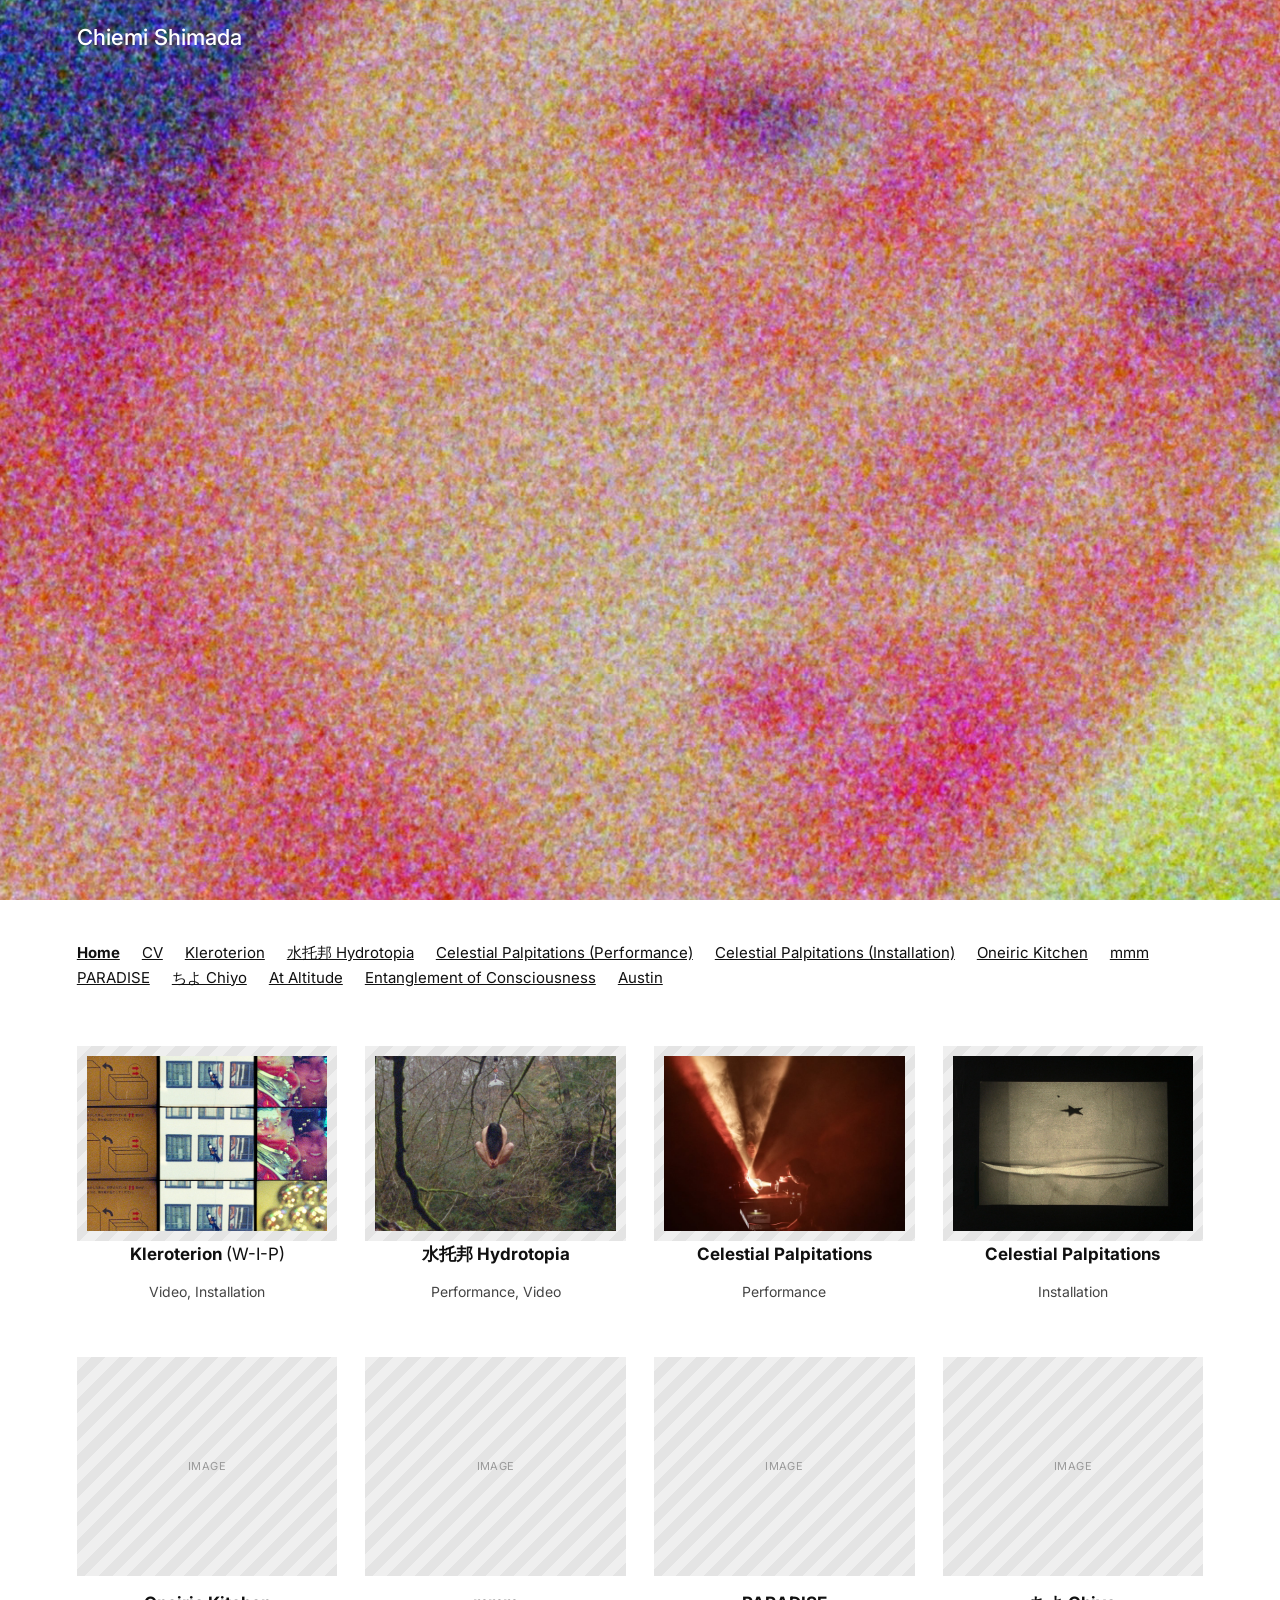
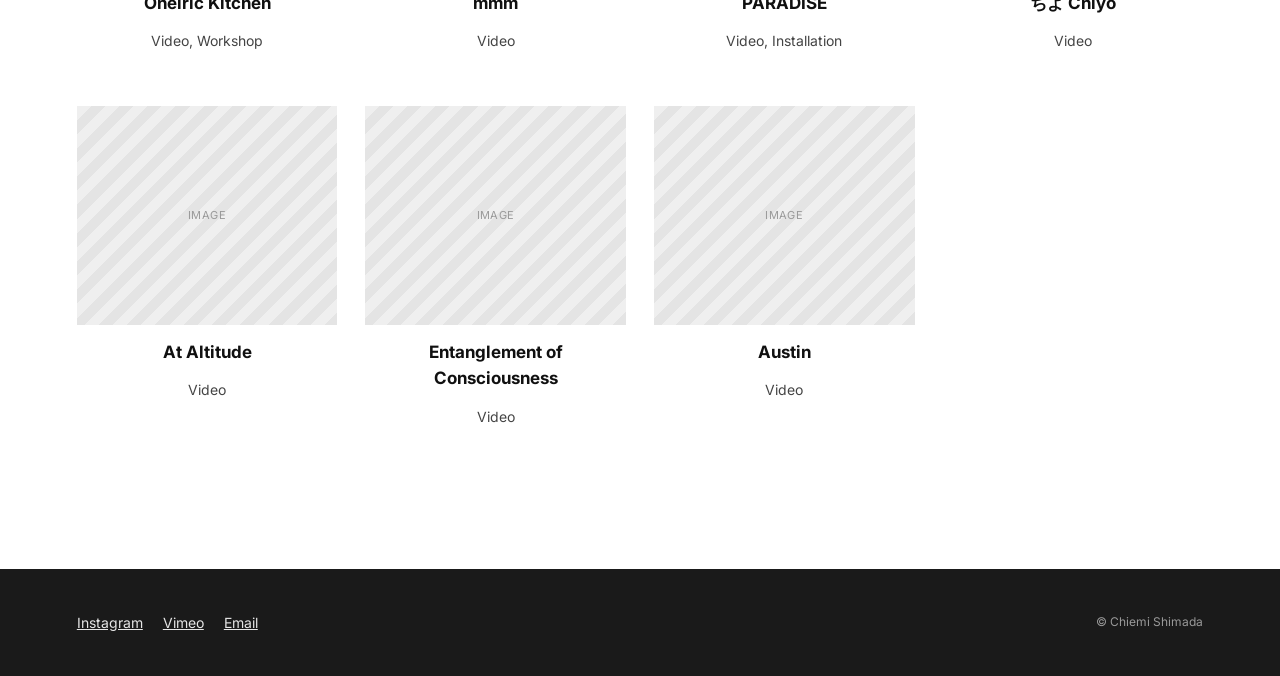
==== index.html @ b88c1787 "Update index.html" ====
<!DOCTYPE html>
<html lang="en">
<head>
<meta charset="UTF-8">
<meta name="viewport" content="width=device-width, initial-scale=1.0">
<title>Chiemi Shimada</title>
<meta name="description" content="Chiemi Shimada is a London-based artist and filmmaker working across film, performance, installation and workshops.">
<link rel="stylesheet" href="css/style.css">
</head>
<body>
  <header class="site-header site-header--overlay" id="home-header">
    <div class="bar"><a class="mark" href="index.html">Chiemi Shimada</a></div>
  </header>

<div class="hero-banner">
  <img src="images/banner.jpg" alt="">
  <a class="hero-name" href="index.html">Chiemi Shimada</a>
</div>

  <nav class="site-nav">
      <a href="index.html" class="is-active">Home</a>
      <a href="cv.html">CV</a>
      <a href="projects/kleroterion.html">Kleroterion</a>
      <a href="projects/hydrotopia.html">水托邦 Hydrotopia</a>
      <a href="projects/celestial-palpitations-performance.html">Celestial Palpitations (Performance)</a>
      <a href="projects/celestial-palpitations-installation.html">Celestial Palpitations (Installation)</a>
      <a href="projects/oneiric-kitchen.html">Oneiric Kitchen</a>
      <a href="projects/mmm.html">mmm</a>
      <a href="projects/paradise.html">PARADISE</a>
      <a href="projects/chiyo.html">ちよ Chiyo</a>
      <a href="projects/at-altitude.html">At Altitude</a>
      <a href="projects/entanglement-of-consciousness.html">Entanglement of Consciousness</a>
      <a href="projects/austin.html">Austin</a>
  </nav>

  <main>
    <div class="wrap">
      <div class="grid">

        <a class="card" href="projects/kleroterion.html">
          <div class="media-frame"><img src="/images/kleroterion-01.jpg" alt="Still from Kleroterion"></div>
          <p class="title">Kleroterion <span class="sub">(W-I-P)</span></p>
          <p class="tags">Video, Installation</p>
        </a>

        <a class="card" href="projects/hydrotopia.html">
          <div class="media-frame"><img src="/images/Hydrotopia_Still01.jpg" alt="Still from Hydrotopia"></div>
          <p class="title">水托邦 Hydrotopia</p>
          <p class="tags">Performance, Video</p>
        </a>

        <a class="card" href="projects/celestial-palpitations-performance.html">
          <div class="media-frame"><img src="../images/Celestial_Palpitations_Performance_ACCA_01.jpg" alt="Celestial Palpitations"></div>
          <p class="title">Celestial Palpitations</p>
          <p class="tags">Performance</p>
        </a>

        <a class="card" href="projects/celestial-palpitations-installation.html">
          <div class="media-frame"><img src="../images/Celestial-Palpitations_01.jpg" alt="Celestial Palpitations"></div>
          <p class="title">Celestial Palpitations</p>
          <p class="tags">Installation</p>
        </a>

        <a class="card" href="projects/oneiric-kitchen.html">
          <div class="thumb placeholder">Image</div>
          <p class="title">Oneiric Kitchen</p>
          <p class="tags">Video, Workshop</p>
        </a>

        <a class="card" href="projects/mmm.html">
          <div class="thumb placeholder">Image</div>
          <p class="title">mmm</p>
          <p class="tags">Video</p>
        </a>

        <a class="card" href="projects/paradise.html">
          <div class="thumb placeholder">Image</div>
          <p class="title">PARADISE</p>
          <p class="tags">Video, Installation</p>
        </a>

        <a class="card" href="projects/chiyo.html">
          <div class="thumb placeholder">Image</div>
          <p class="title">ちよ Chiyo</p>
          <p class="tags">Video</p>
        </a>

        <a class="card" href="projects/at-altitude.html">
          <div class="thumb placeholder">Image</div>
          <p class="title">At Altitude</p>
          <p class="tags">Video</p>
        </a>

        <a class="card" href="projects/entanglement-of-consciousness.html">
          <div class="thumb placeholder">Image</div>
          <p class="title">Entanglement of Consciousness</p>
          <p class="tags">Video</p>
        </a>

        <a class="card" href="projects/austin.html">
          <div class="thumb placeholder">Image</div>
          <p class="title">Austin</p>
          <p class="tags">Video</p>
        </a>

      </div>
    </div>
  </main>

  <footer class="site-footer">
    <div class="wrap">
      <div class="social">
        <a href="https://www.instagram.com/smdcem/" target="_blank" rel="noopener">Instagram</a>
        <a href="https://vimeo.com/chiemis" target="_blank" rel="noopener">Vimeo</a>
        <a href="mailto:chi00shi00@gmail.com">Email</a>
      </div>
      <p class="copy">&copy; Chiemi Shimada</p>
    </div>
  </footer>
  <script>
    // Home page only: the header starts transparent (floating over the
    // banner image) and solidifies to the dark bar once the page scrolls.
    (function () {
      var header = document.getElementById('home-header');
      if (!header) return;
      var threshold = 80; // px scrolled before the bar turns solid
      function onScroll() {
        header.classList.toggle('is-scrolled', window.scrollY > threshold);
      }
      window.addEventListener('scroll', onScroll, { passive: true });
      onScroll();
    })();
  </script>
</body>
</html>
---- css/style.css ----
/* ==========================================================================
   Chiemi Shimada — portfolio
   Plain, gallery-grid design matching the original Google Sites layout:
   a solid dark header bar, a plain underlined text nav, and a simple grid
   of image thumbnails with bold titles and grey medium tags underneath.
   No colour accents, no decorative motion — the work carries the page.
   ========================================================================== */

@import url('https://fonts.googleapis.com/css2?family=Inter:wght@400;500;600;700&display=swap');

:root{
  --header-bg: #1a1a1a;
  --ink:       #101010;
  --ink-soft:  #444444;
  --grey:      #5f6368;
  --line:      #e2e2e2;
  --paper:     #ffffff;

  --f-ui: 'Inter', -apple-system, BlinkMacSystemFont, 'Segoe UI', Roboto, Helvetica, Arial, sans-serif;

  --side: clamp(20px, 6vw, 80px);
}

*{ box-sizing: border-box; }

body{
  margin: 0;
  background: var(--paper);
  color: var(--ink);
  font-family: var(--f-ui);
  font-size: 16px;
  line-height: 1.55;
}

a{ color: inherit; }
img{ max-width: 100%; display: block; }

.wrap{
  max-width: 1400px;
  margin: 0 auto;
  padding: 0 var(--side);
}

/* ---------- hero banner (home page only) --------------------------------- */

.hero-banner{
  position: relative;
  width: 100%;
  height: 100vh;
  min-height: 520px;
  max-height: 1080px;
  overflow: hidden;
  background:
    repeating-linear-gradient(135deg, #d8d3c6, #d8d3c6 10px, #cfc9ba 10px, #cfc9ba 20px);
}
.hero-banner img{
  width: 100%;
  height: 100%;
  object-fit: cover;
}
.hero-banner .placeholder-label{
  position: absolute;
  inset: 0;
  display: flex;
  align-items: center;
  justify-content: center;
  font-size: 13px;
  letter-spacing: .04em;
  text-transform: uppercase;
  color: #8a8577;
  text-align: center;
  padding: 20px;
}

.hero-banner .hero-name{
  display: none; /* name now lives in the fixed header, see below */
}

/* ---------- header bar -------------------------------------------------- */

.site-header{
  background: var(--header-bg);
}

/* home page only: header is fixed in place from the very top of the page,
   transparent over the banner image, then solidifies to the dark bar once
   scrolled (see the small script at the bottom of index.html) */
.site-header--overlay{
  position: fixed;
  top: 0; left: 0; right: 0;
  z-index: 50;
  background: transparent;
  transition: background-color .25s ease;
}
.site-header--overlay.is-scrolled{
  background: var(--header-bg);
}

.site-header .bar{
  max-width: 1400px;
  margin: 0 auto;
  padding: 20px var(--side);
}

.site-header .mark{
  color: #ffffff;
  font-size: 22px;
  font-weight: 500;
  text-decoration: none;
}

/* ---------- nav ----------------------------------------------------------- */

.site-nav{
  padding: 40px var(--side) 56px;
  max-width: 1400px;
  margin: 0 auto;
}

.site-nav a{
  font-size: 15px;
  text-decoration: underline;
  color: var(--ink);
  margin-right: 18px;
  white-space: nowrap;
  display: inline-block;
}

.site-nav a.is-active{ font-weight: 700; }

/* ---------- home grid ----------------------------------------------------- */

.grid{
  display: flex;
  flex-wrap: wrap;
  gap: 40px 28px;
  padding-bottom: 64px;
}

.card{
  text-decoration: none;
  color: var(--ink);
  display: block;
  flex: 0 0 calc(25% - 21px);
  min-width: 220px;
}

.card .thumb{
  aspect-ratio: 5 / 4.2;
  overflow: hidden;
  background: #efefef;
  margin-bottom: 14px;
}
.card .thumb img{ width: 100%; height: 100%; object-fit: cover; }
.card .thumb.placeholder{
  display: flex;
  align-items: center;
  justify-content: center;
  font-size: 11px;
  letter-spacing: .04em;
  text-transform: uppercase;
  color: #9a9a9a;
  background:
    repeating-linear-gradient(135deg, #efefef, #efefef 10px, #e4e4e4 10px, #e4e4e4 20px);
}

.card .title{
  text-align: center;
  font-size: 17px;
  font-weight: 700;
  margin: 0 0 4px;
}
.card .title .sub{ font-weight: 400; }

.card .tags{
  text-align: center;
  font-size: 14px;
  color: var(--ink-soft);
}

.card:hover .title{ text-decoration: underline; }

/* ---------- project page -------------------------------------------------- */

.project-head{
  max-width: 900px;
  padding-top: 48px;
}

.project-head .backlink{
  display: inline-block;
  font-size: 14px;
  text-decoration: underline;
  color: var(--grey);
  margin-bottom: 24px;
}
.project-head .backlink:hover{ color: var(--ink); }

.project-head h1{
  font-size: clamp(28px, 4vw, 38px);
  font-weight: 700;
  margin: 0 0 4px;
  line-height: 1.2;
}
.project-head h1 .sub{ font-weight: 400; font-size: .6em; color: var(--ink-soft); }

.project-head .jp-title{
  font-size: 17px;
  color: var(--ink-soft);
  margin: 0 0 18px;
}

.meta-line{
  font-size: 14px;
  color: var(--grey);
  line-height: 1.7;
  padding-bottom: 20px;
  margin: 0 0 28px;
  border-bottom: 1px solid var(--line);
  max-width: 900px;
}

.project-body{ max-width: 900px; }

.project-body p{
  font-size: 16.5px;
  color: var(--ink);
  max-width: 68ch;
}

.project-body .original-text{
  font-size: 15px;
  color: var(--ink-soft);
  max-width: 68ch;
  border-left: 2px solid var(--line);
  padding-left: 16px;
  margin: 22px 0 30px;
}

.media-grid{
  display: grid;
  grid-template-columns: repeat(auto-fit, minmax(220px, 1fr));
  gap: 10px;
  margin: 30px 0;
}
.media-frame{
  aspect-ratio: 4 / 3;
  background:
    repeating-linear-gradient(135deg, #efefef, #efefef 10px, #e4e4e4 10px, #e4e4e4 20px);
  display: flex;
  align-items: center;
  justify-content: center;
  font-size: 11px;
  letter-spacing: .04em;
  text-transform: uppercase;
  color: #9a9a9a;
  text-align: center;
  padding: 10px;
}
.media-frame img{ width: 100%; height: 100%; object-fit: cover; }

.video-embed{
  position: relative;
  width: 100%;
  aspect-ratio: 16/9;
  margin: 30px 0;
  background: #101010;
}
.video-embed iframe{
  position: absolute; inset: 0; width: 100%; height: 100%; border: 0;
}

.caption{
  font-size: 12.5px;
  color: var(--grey);
  margin-top: -20px;
  margin-bottom: 30px;
}

.block-title{
  font-size: 13px;
  font-weight: 700;
  letter-spacing: .04em;
  text-transform: uppercase;
  color: var(--ink);
  margin: 40px 0 12px;
}

.credits{
  font-size: 14.5px;
  color: var(--ink-soft);
  line-height: 1.85;
}
.credits .role{ color: var(--ink); font-weight: 600; }

.history-list{ font-size: 14.5px; }
.history-year{
  display: flex;
  gap: 20px;
  padding: 10px 0;
  border-top: 1px solid var(--line);
}
.history-year .y{
  font-weight: 600;
  color: var(--ink);
  flex: 0 0 52px;
}
.history-year ul{ margin: 0; padding: 0; list-style: none; flex: 1; }
.history-year li{ padding: 2px 0; color: var(--ink-soft); }
.history-year li a{ color: var(--ink-soft); text-decoration: underline; text-decoration-color: var(--line); }
.history-year li a:hover{ color: var(--ink); text-decoration-color: var(--ink); }

.proj-nav{
  display: flex;
  justify-content: space-between;
  gap: 20px;
  margin-top: 48px;
  padding: 20px 0 6px;
  border-top: 1px solid var(--line);
  font-size: 13.5px;
}
.proj-nav a{ text-decoration: underline; color: var(--ink-soft); }
.proj-nav a:hover{ color: var(--ink); }
.proj-nav .dir{ display:block; font-size: 10px; letter-spacing:.08em; color: #b0b0b0; text-transform: uppercase; margin-bottom: 4px; }
.proj-nav .next{ text-align: right; }

/* ---------- CV page --------------------------------------------------------- */

.cv-head{
  max-width: 900px;
  padding-top: 48px;
}
.cv-head h1{
  font-size: clamp(28px, 4vw, 38px);
  font-weight: 700;
  margin: 0 0 4px;
}
.cv-head .jp-title{ color: var(--ink-soft); font-size: 17px; margin: 0 0 16px; }
.cv-head .place{
  font-size: 14px;
  color: var(--grey);
  margin: 0 0 20px;
  line-height: 1.8;
}
.cv-head .bio{
  font-size: 16.5px;
  max-width: 70ch;
  margin: 0 0 18px;
}
.cv-head .contact{
  font-size: 14px;
  display: flex;
  gap: 20px;
  flex-wrap: wrap;
  margin-bottom: 36px;
}
.cv-head .contact a{ text-decoration: underline; color: var(--ink-soft); }
.cv-head .contact a:hover{ color: var(--ink); }

.cv-section{ margin-bottom: 6px; }
.cv-section h2{
  font-size: 13px;
  font-weight: 700;
  letter-spacing: .04em;
  text-transform: uppercase;
  color: var(--ink);
  margin: 44px 0 4px;
}

.cv-columns{
  display: flex;
  gap: 56px;
  align-items: flex-start;
  padding-bottom: 64px;
}
.cv-col{
  flex: 1 1 0;
  min-width: 0;
}
.cv-col[lang="ja"]{
  line-height: 1.9; /* a little extra breathing room for CJK text */
}

@media (max-width: 860px){
  .cv-columns{ flex-direction: column; gap: 8px; }
}

/* ---------- footer ---------------------------------------------------------- */

.site-footer{
  background: var(--header-bg);
  color: #ffffff;
  margin-top: 64px;
}
.site-footer .wrap{
  padding-top: 32px;
  padding-bottom: 32px;
  display: flex;
  justify-content: space-between;
  align-items: center;
  flex-wrap: wrap;
  gap: 16px;
}
.site-footer .social{
  font-size: 14px;
  display: flex;
  gap: 20px;
}
.site-footer .social a{ color: #e6e6e6; text-decoration: underline; }
.site-footer .social a:hover{ color: #ffffff; }
.site-footer .copy{
  font-size: 12px;
  color: #999999;
}

/* ---------- responsive ------------------------------------------------------ */

@media (max-width: 1100px){
  .card{ flex-basis: calc(33.333% - 19px); }
}
@media (max-width: 760px){
  .card{ flex-basis: calc(50% - 9px); }
  .grid{ gap: 30px 18px; }
  .site-nav a{ margin-right: 12px; }
  .proj-nav{ flex-direction: column; }
  .proj-nav .next{ text-align: left; }
}
@media (max-width: 480px){
  .card{ flex-basis: 100%; }
}

a:focus-visible{
  outline: 2px solid var(--ink);
  outline-offset: 2px;
}
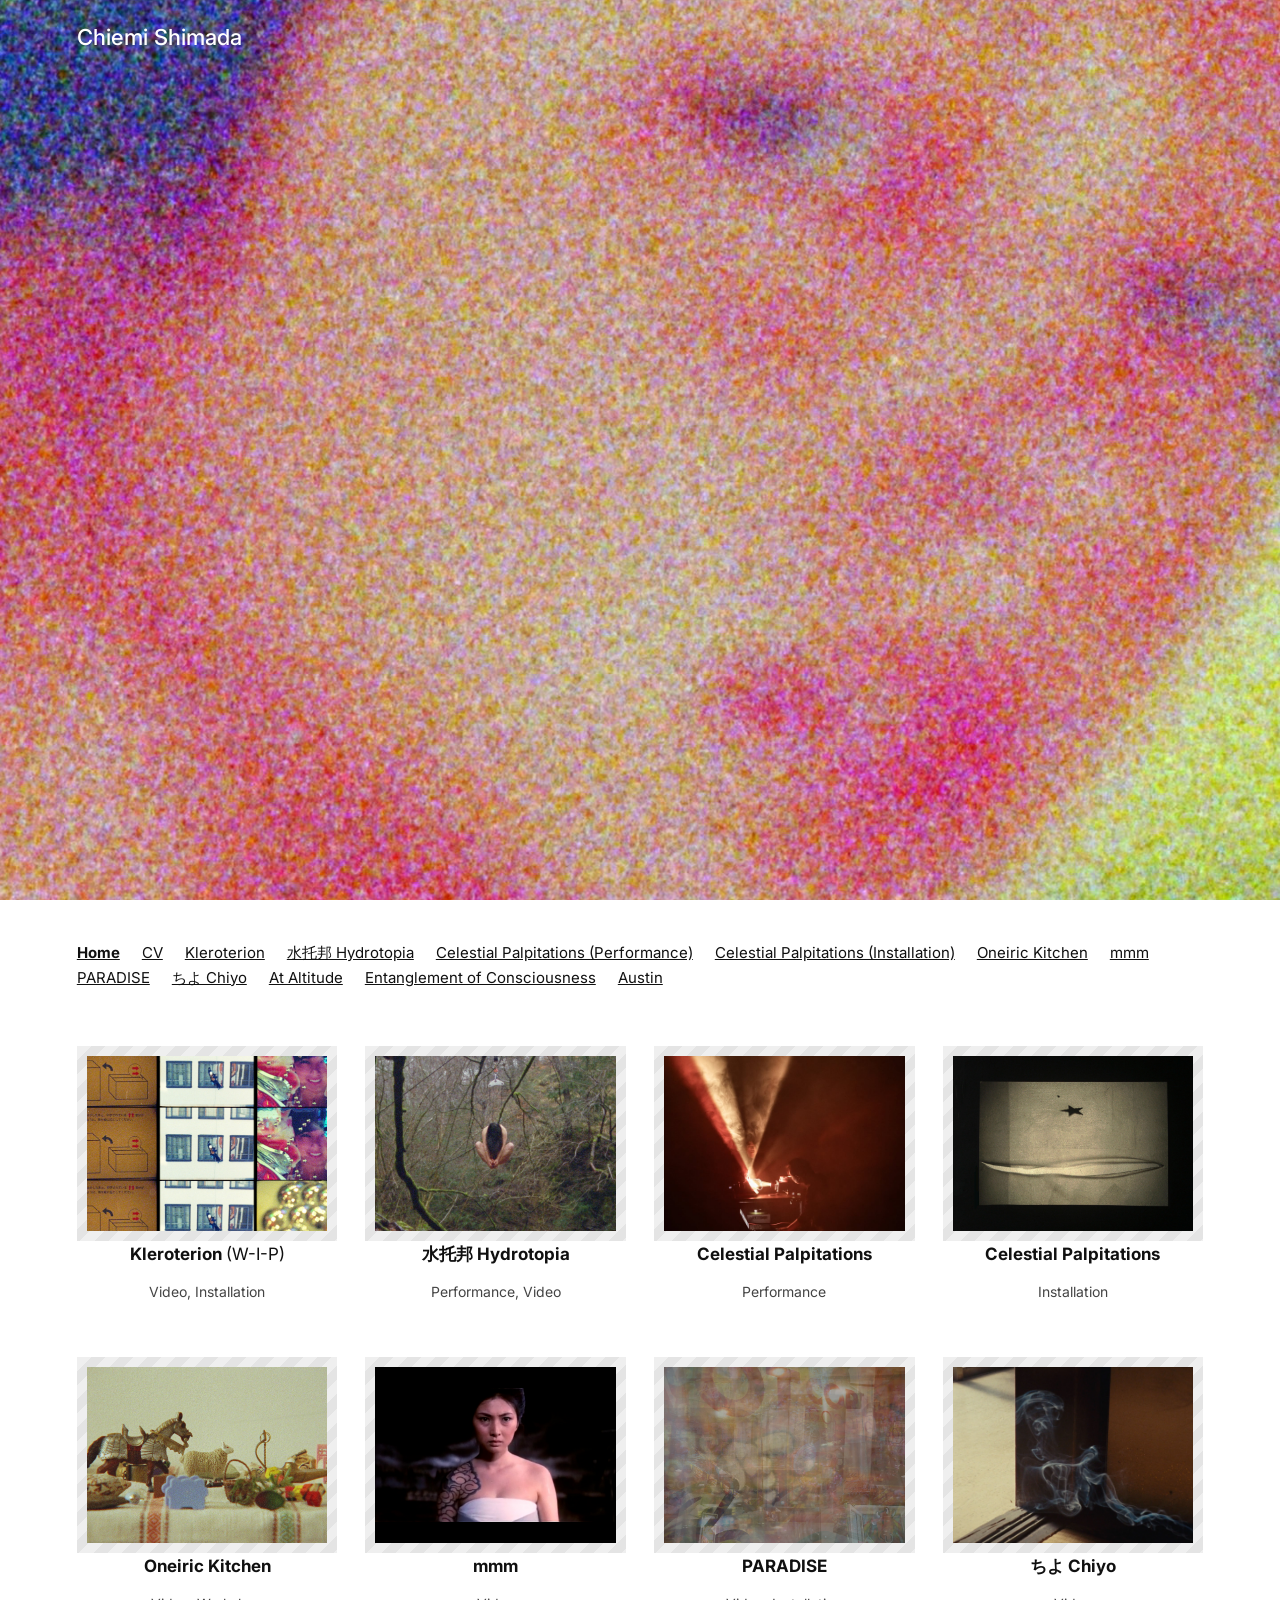
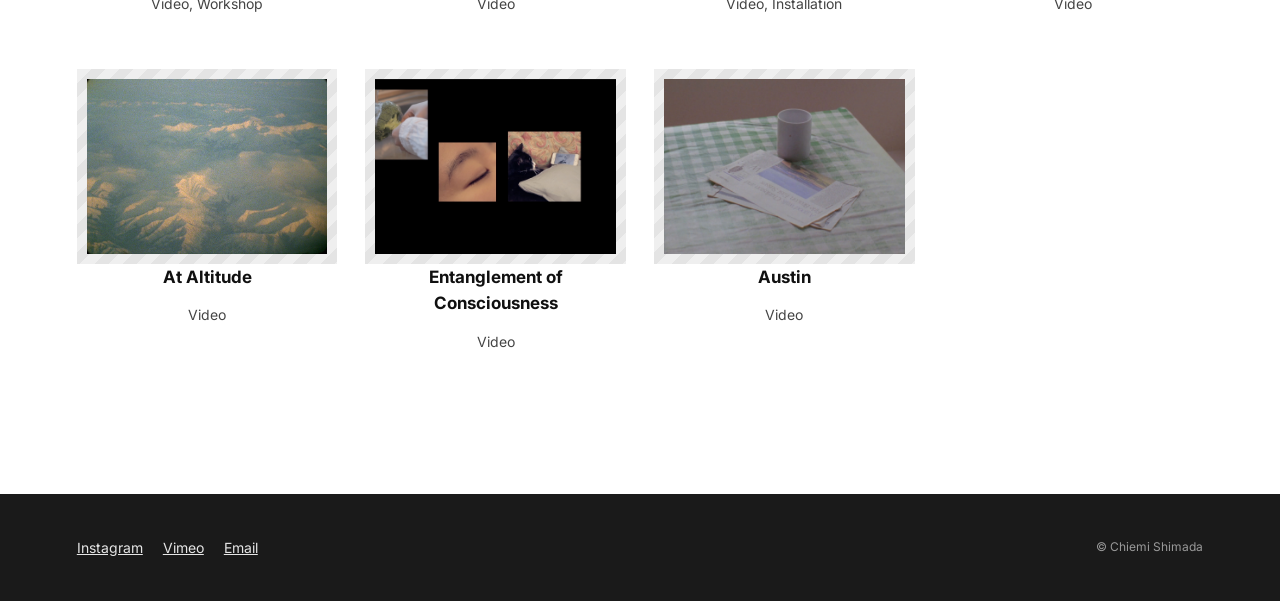
==== commit 3c459800: "Update index.html" ====
--- a/index.html
+++ b/index.html
@@ -56,49 +56,49 @@
         </a>
 
         <a class="card" href="projects/celestial-palpitations-installation.html">
-          <div class="media-frame"><img src="../images/Celestial-Palpitations_01.jpg" alt="Celestial Palpitations"></div>
+          <div class="media-frame"><img src="/images/Celestial-Palpitations_01.jpg" alt="Celestial Palpitations"></div>
           <p class="title">Celestial Palpitations</p>
           <p class="tags">Installation</p>
         </a>
 
         <a class="card" href="projects/oneiric-kitchen.html">
-          <div class="thumb placeholder">Image</div>
+          <div class="media-frame"><img src="/images/Oneiric_Kitchen_01.jpg" alt="Oneiric Kitchen"></div>
           <p class="title">Oneiric Kitchen</p>
           <p class="tags">Video, Workshop</p>
         </a>
 
         <a class="card" href="projects/mmm.html">
-          <div class="thumb placeholder">Image</div>
+          <div class="media-frame"><img src="/images/mmm_04.jpg" alt="mmm"></div>
           <p class="title">mmm</p>
           <p class="tags">Video</p>
         </a>
 
         <a class="card" href="projects/paradise.html">
-          <div class="thumb placeholder">Image</div>
+          <div class="media-frame"><img src="/images/PARADISE_02.jpg" alt="PARADISE"></div>
           <p class="title">PARADISE</p>
           <p class="tags">Video, Installation</p>
         </a>
 
         <a class="card" href="projects/chiyo.html">
-          <div class="thumb placeholder">Image</div>
+          <div class="media-frame"><img src="/images/Chiyo_04.jpg" alt="Chiyo"></div>
           <p class="title">ちよ Chiyo</p>
           <p class="tags">Video</p>
         </a>
 
         <a class="card" href="projects/at-altitude.html">
-          <div class="thumb placeholder">Image</div>
+          <div class="media-frame"><img src="/images/At_Altitude_02.jpg" alt="At Altitude"></div>
           <p class="title">At Altitude</p>
           <p class="tags">Video</p>
         </a>
 
         <a class="card" href="projects/entanglement-of-consciousness.html">
-          <div class="thumb placeholder">Image</div>
+          <div class="media-frame"><img src="/images/Entanglement_of_Consicousness.jpg" alt="Entanglement of Consciousness"></div>
           <p class="title">Entanglement of Consciousness</p>
           <p class="tags">Video</p>
         </a>
 
         <a class="card" href="projects/austin.html">
-          <div class="thumb placeholder">Image</div>
+          <div class="media-frame"><img src="/images/Austin_02.jpg" alt="Austin"></div>
           <p class="title">Austin</p>
           <p class="tags">Video</p>
         </a>
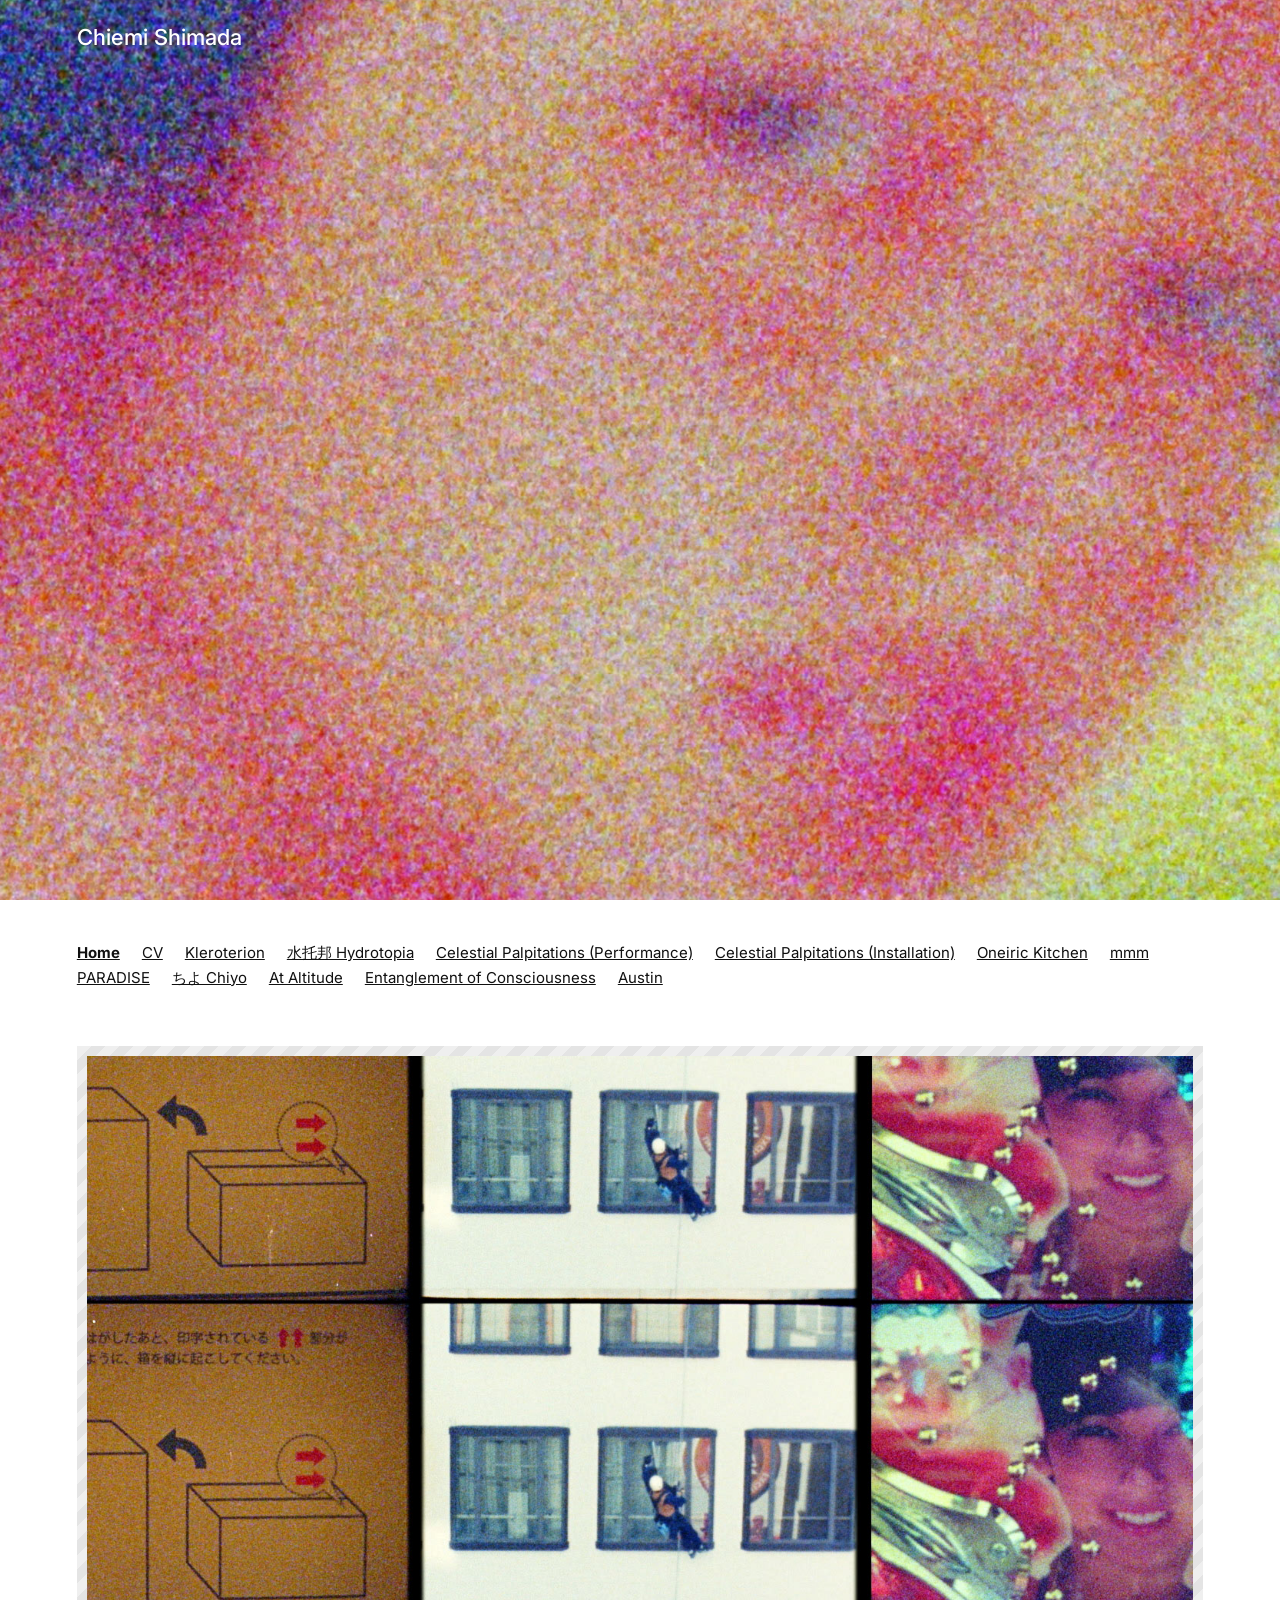
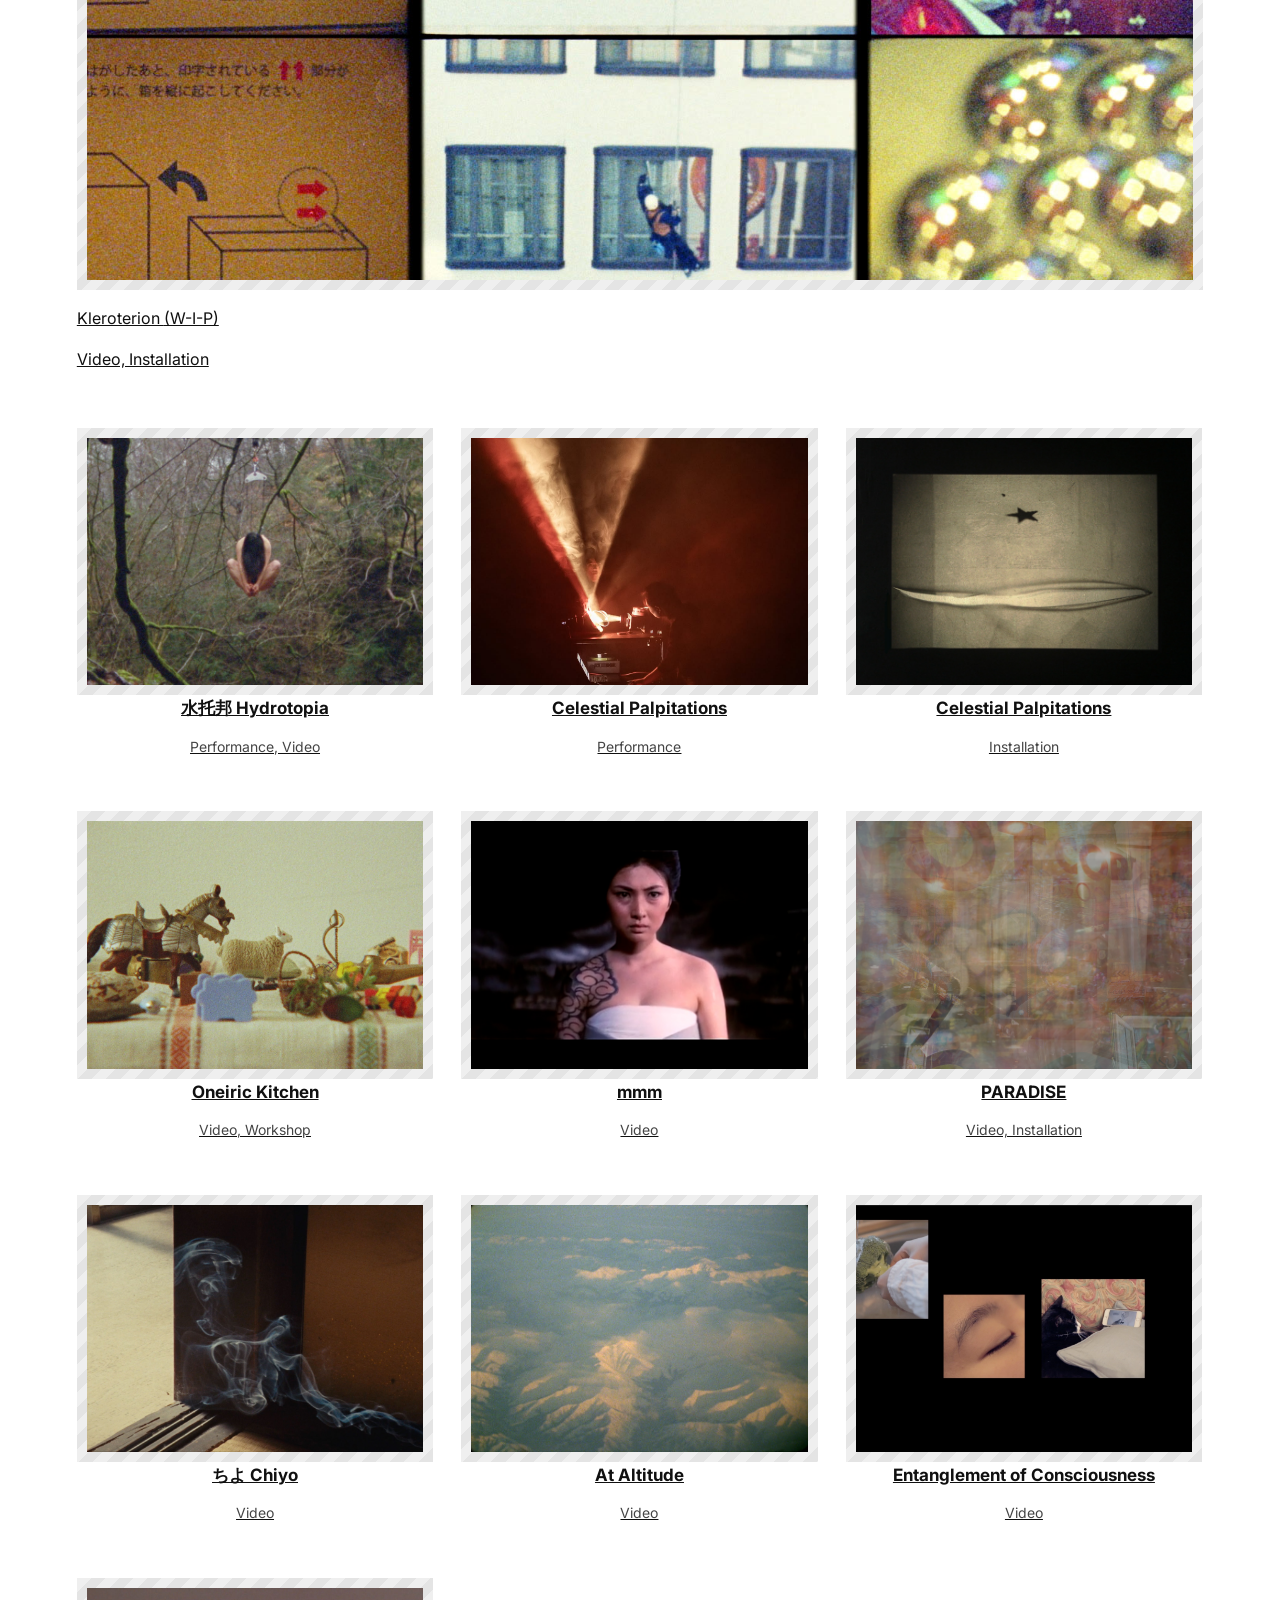
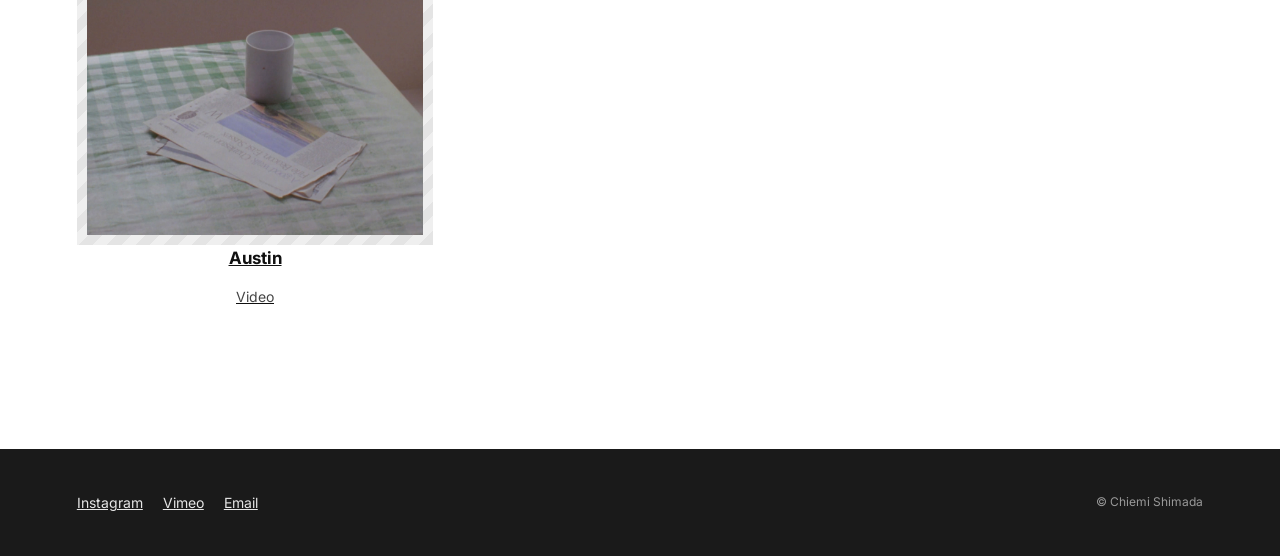
==== commit 2a32c4f2: "Update index.html" ====
--- a/index.html
+++ b/index.html
@@ -37,68 +37,68 @@
     <div class="wrap">
       <div class="grid">
 
-        <a class="card" href="projects/kleroterion.html">
-          <div class="media-frame"><img src="/images/kleroterion-01.jpg" alt="Still from Kleroterion"></div>
+        <a class="thumb" href="projects/kleroterion.html">
+          <div class="media-frame"><img src="images/kleroterion-01.jpg" alt="Still from Kleroterion"></div>
           <p class="title">Kleroterion <span class="sub">(W-I-P)</span></p>
           <p class="tags">Video, Installation</p>
         </a>
 
         <a class="card" href="projects/hydrotopia.html">
-          <div class="media-frame"><img src="/images/Hydrotopia_Still01.jpg" alt="Still from Hydrotopia"></div>
+          <div class="media-frame"><img src="images/Hydrotopia_Still01.jpg" alt="Still from Hydrotopia"></div>
           <p class="title">水托邦 Hydrotopia</p>
           <p class="tags">Performance, Video</p>
         </a>
 
         <a class="card" href="projects/celestial-palpitations-performance.html">
-          <div class="media-frame"><img src="../images/Celestial_Palpitations_Performance_ACCA_01.jpg" alt="Celestial Palpitations"></div>
+          <div class="media-frame"><img src="images/Celestial_Palpitations_Performance_ACCA_01.jpg" alt="Celestial Palpitations"></div>
           <p class="title">Celestial Palpitations</p>
           <p class="tags">Performance</p>
         </a>
 
         <a class="card" href="projects/celestial-palpitations-installation.html">
-          <div class="media-frame"><img src="/images/Celestial-Palpitations_01.jpg" alt="Celestial Palpitations"></div>
+          <div class="media-frame"><img src="images/Celestial-Palpitations_01.jpg" alt="Celestial Palpitations"></div>
           <p class="title">Celestial Palpitations</p>
           <p class="tags">Installation</p>
         </a>
 
         <a class="card" href="projects/oneiric-kitchen.html">
-          <div class="media-frame"><img src="/images/Oneiric_Kitchen_01.jpg" alt="Oneiric Kitchen"></div>
+          <div class="media-frame"><img src="images/Oneiric_Kitchen_01.jpg" alt="Oneiric Kitchen"></div>
           <p class="title">Oneiric Kitchen</p>
           <p class="tags">Video, Workshop</p>
         </a>
 
         <a class="card" href="projects/mmm.html">
-          <div class="media-frame"><img src="/images/mmm_04.jpg" alt="mmm"></div>
+          <div class="media-frame"><img src="images/mmm_04.jpg" alt="mmm"></div>
           <p class="title">mmm</p>
           <p class="tags">Video</p>
         </a>
 
         <a class="card" href="projects/paradise.html">
-          <div class="media-frame"><img src="/images/PARADISE_02.jpg" alt="PARADISE"></div>
+          <div class="media-frame"><img src="images/PARADISE_02.jpg" alt="PARADISE"></div>
           <p class="title">PARADISE</p>
           <p class="tags">Video, Installation</p>
         </a>
 
         <a class="card" href="projects/chiyo.html">
-          <div class="media-frame"><img src="/images/Chiyo_04.jpg" alt="Chiyo"></div>
+          <div class="media-frame"><img src="images/Chiyo_04.jpg" alt="Chiyo"></div>
           <p class="title">ちよ Chiyo</p>
           <p class="tags">Video</p>
         </a>
 
         <a class="card" href="projects/at-altitude.html">
-          <div class="media-frame"><img src="/images/At_Altitude_02.jpg" alt="At Altitude"></div>
+          <div class="media-frame"><img src="images/At_Altitude_02.jpg" alt="At Altitude"></div>
           <p class="title">At Altitude</p>
           <p class="tags">Video</p>
         </a>
 
         <a class="card" href="projects/entanglement-of-consciousness.html">
-          <div class="media-frame"><img src="/images/Entanglement_of_Consicousness.jpg" alt="Entanglement of Consciousness"></div>
+          <div class="media-frame"><img src="images/Entanglement_of_Consicousness.jpg" alt="Entanglement of Consciousness"></div>
           <p class="title">Entanglement of Consciousness</p>
           <p class="tags">Video</p>
         </a>
 
         <a class="card" href="projects/austin.html">
-          <div class="media-frame"><img src="/images/Austin_02.jpg" alt="Austin"></div>
+          <div class="media-frame"><img src="images/Austin_02.jpg" alt="Austin"></div>
           <p class="title">Austin</p>
           <p class="tags">Video</p>
         </a>
--- a/css/style.css
+++ b/css/style.css
@@ -138,20 +138,33 @@
 }
 
 .card{
-  text-decoration: none;
-  color: var(--ink);
+  flex: 0 0 calc(33.333% - 19px);
+  border: none !important;
+  outline: none !important;
+  box-shadow: none !important;
+}
+
+.card .thumb{
+  width: 100%;
+  aspect-ratio: 4 / 3;
+  overflow: hidden;
+  margin-bottom: 14px;
+  padding: 0;
+  background: none;
+  border: none !important;
+  outline: none !important;
+  box-shadow: none !important;
+}
+
+.card .thumb img{
   display: block;
-  flex: 0 0 calc(25% - 21px);
-  min-width: 220px;
-}
-
-.card .thumb{
-  aspect-ratio: 5 / 4.2;
-  overflow: hidden;
-  background: #efefef;
-  margin-bottom: 14px;
-}
-.card .thumb img{ width: 100%; height: 100%; object-fit: cover; }
+  width: 100%;
+  height: 100%;
+  object-fit: cover;
+  border: none !important;
+  outline: none !important;
+  box-shadow: none !important;
+}
 .card .thumb.placeholder{
   display: flex;
   align-items: center;
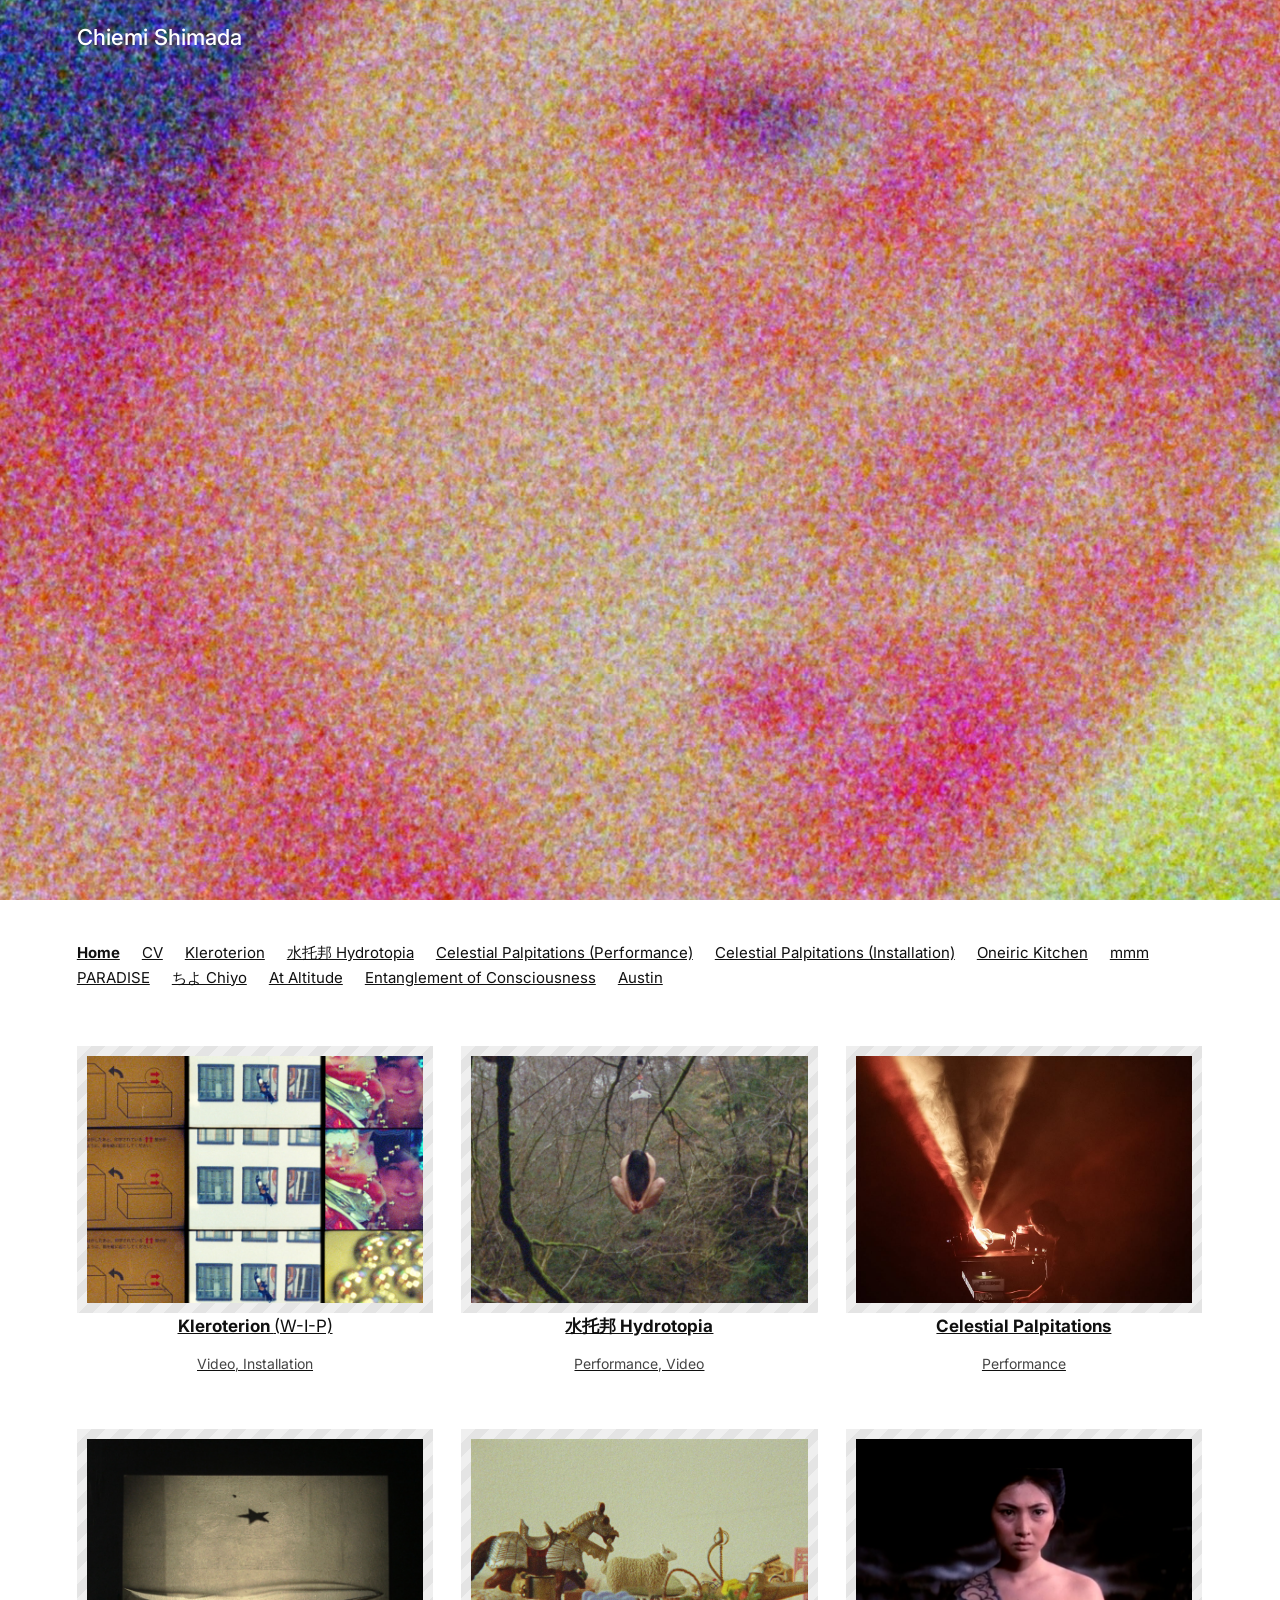
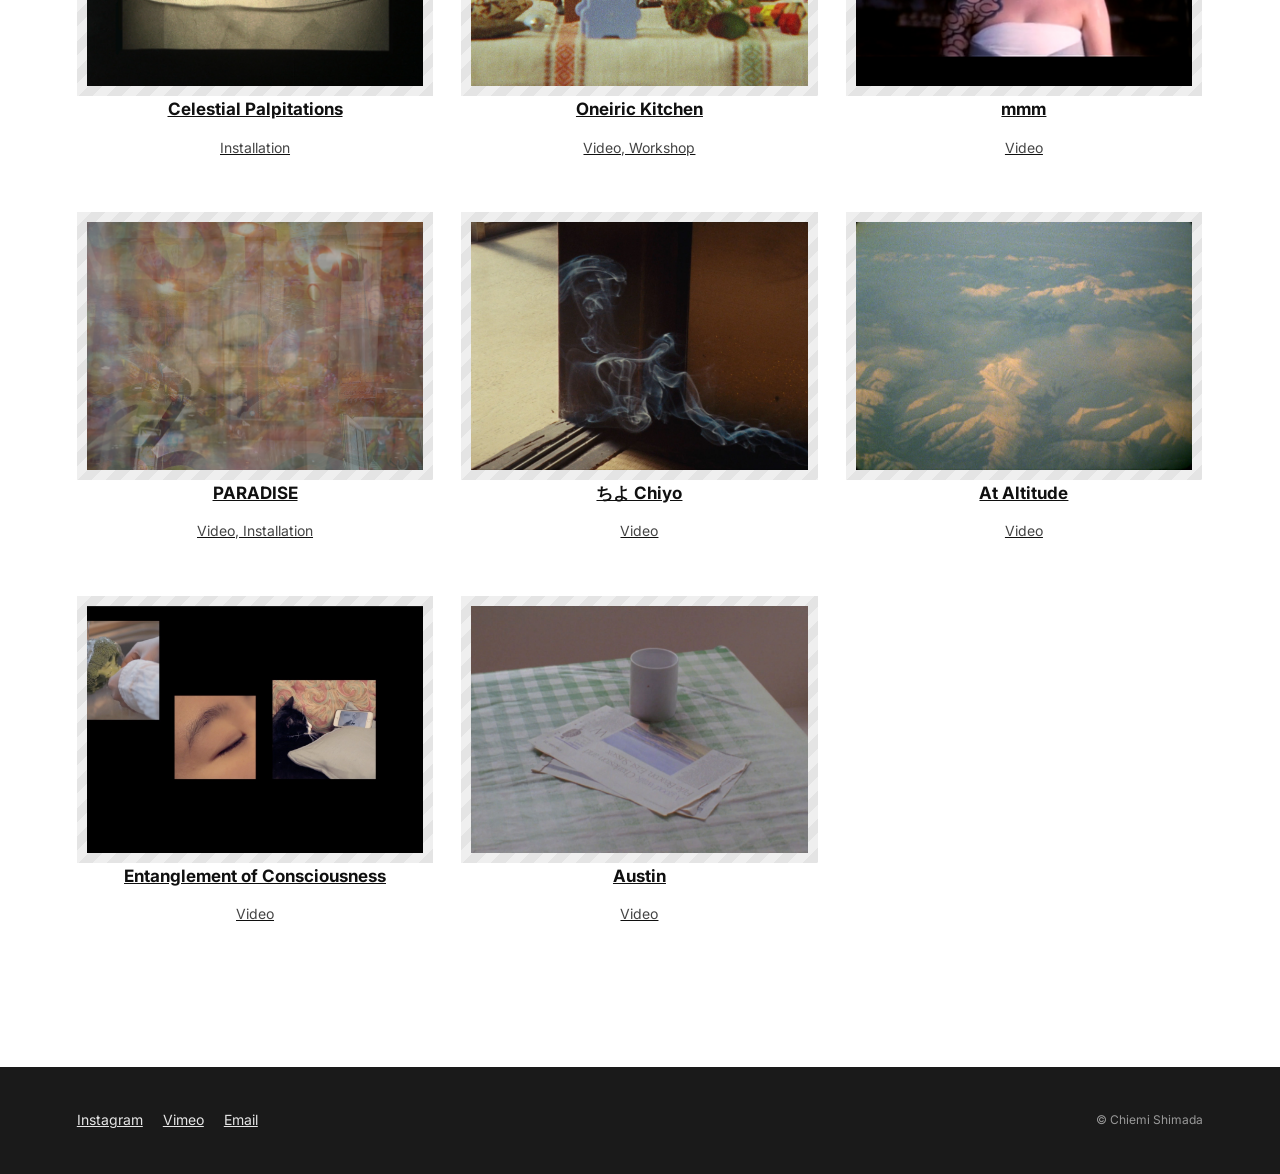
==== commit 6f8ebd2f: "Update index.html" ====
--- a/index.html
+++ b/index.html
@@ -37,7 +37,7 @@
     <div class="wrap">
       <div class="grid">
 
-        <a class="thumb" href="projects/kleroterion.html">
+        <a class="card" href="projects/kleroterion.html">
           <div class="media-frame"><img src="images/kleroterion-01.jpg" alt="Still from Kleroterion"></div>
           <p class="title">Kleroterion <span class="sub">(W-I-P)</span></p>
           <p class="tags">Video, Installation</p>
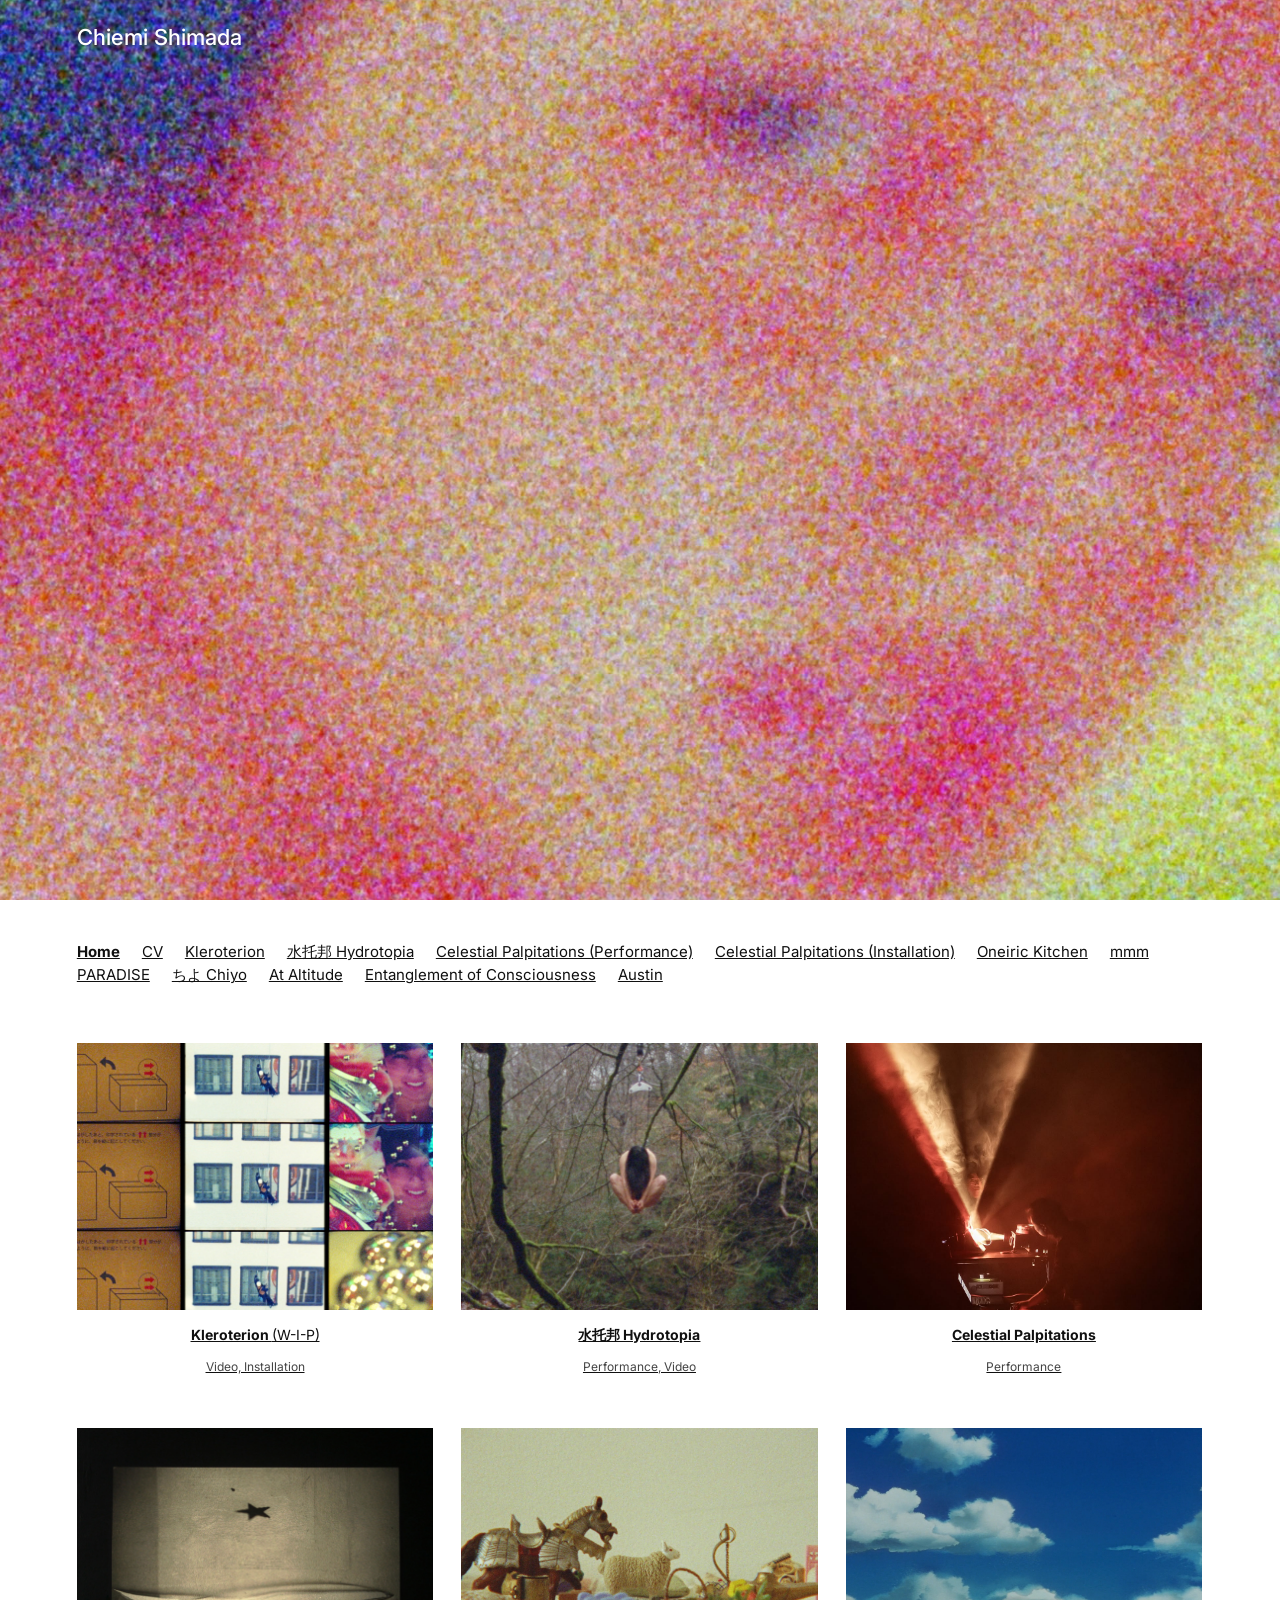
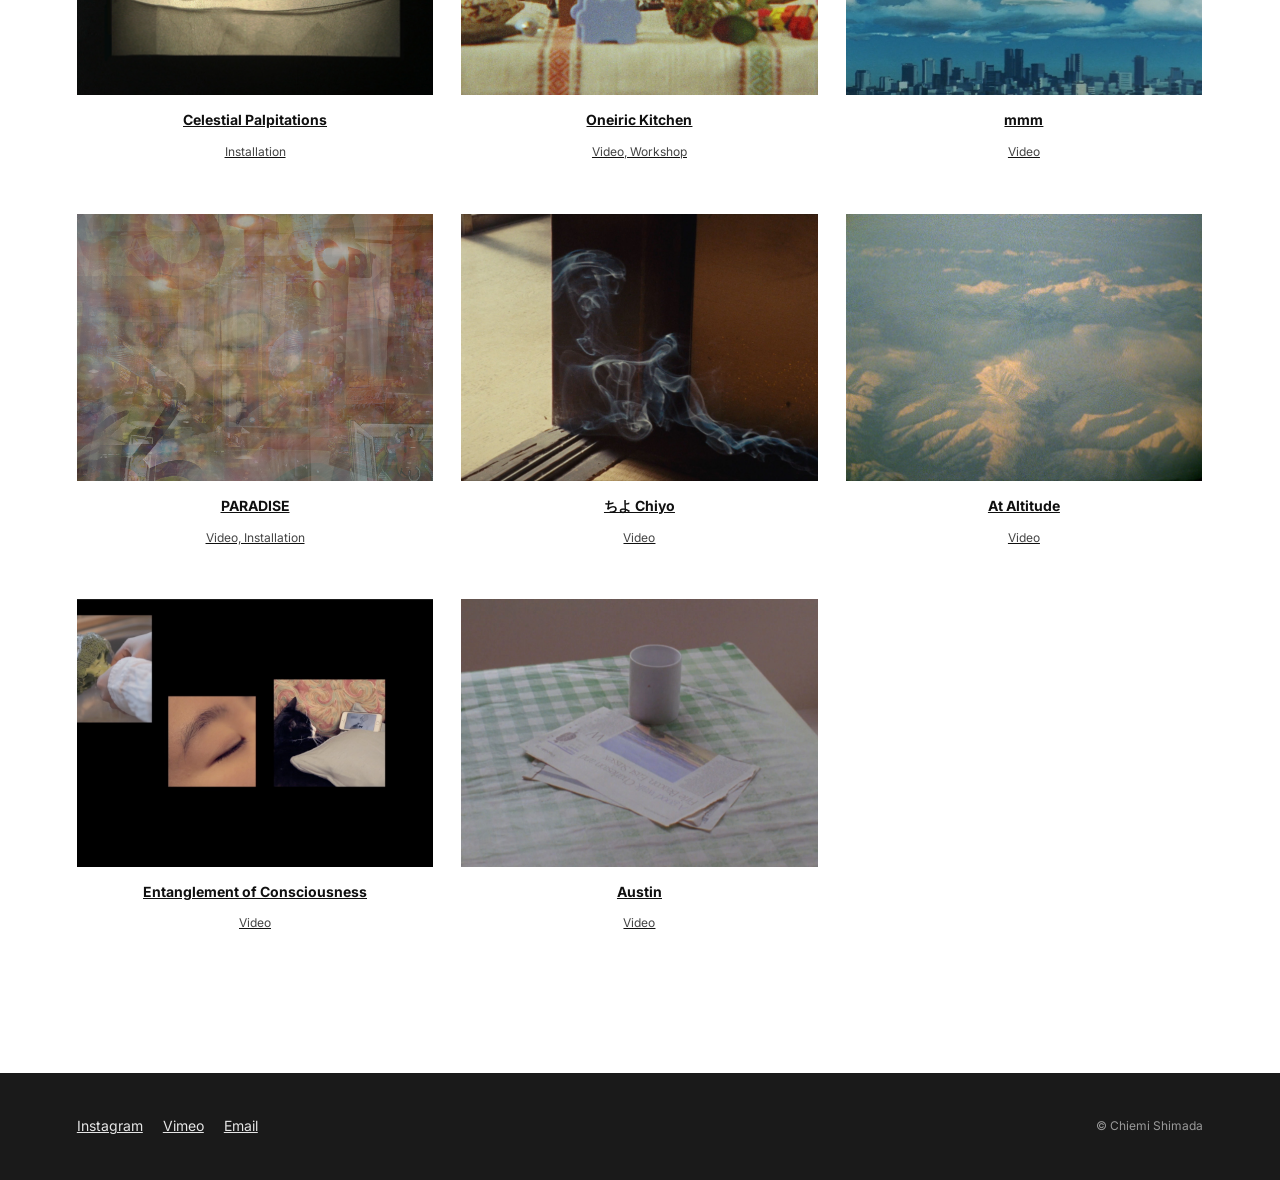
==== commit 105bef4c: "Update index.html" ====
--- a/index.html
+++ b/index.html
@@ -68,7 +68,7 @@
         </a>
 
         <a class="card" href="projects/mmm.html">
-          <div class="media-frame"><img src="images/mmm_04.jpg" alt="mmm"></div>
+          <div class="media-frame"><img src="images/mmm_02.jpg" alt="mmm"></div>
           <p class="title">mmm</p>
           <p class="tags">Video</p>
         </a>
--- a/css/style.css
+++ b/css/style.css
@@ -28,7 +28,7 @@
   background: var(--paper);
   color: var(--ink);
   font-family: var(--f-ui);
-  font-size: 16px;
+  font-size: 13px;
   line-height: 1.55;
 }
 
@@ -144,7 +144,7 @@
   box-shadow: none !important;
 }
 
-.card .thumb{
+.card .media-frame{
   width: 100%;
   aspect-ratio: 4 / 3;
   overflow: hidden;
@@ -165,21 +165,10 @@
   outline: none !important;
   box-shadow: none !important;
 }
-.card .thumb.placeholder{
-  display: flex;
-  align-items: center;
-  justify-content: center;
-  font-size: 11px;
-  letter-spacing: .04em;
-  text-transform: uppercase;
-  color: #9a9a9a;
-  background:
-    repeating-linear-gradient(135deg, #efefef, #efefef 10px, #e4e4e4 10px, #e4e4e4 20px);
-}
 
 .card .title{
   text-align: center;
-  font-size: 17px;
+  font-size: 14px;
   font-weight: 700;
   margin: 0 0 4px;
 }
@@ -187,7 +176,7 @@
 
 .card .tags{
   text-align: center;
-  font-size: 14px;
+  font-size: 12px;
   color: var(--ink-soft);
 }
 
@@ -210,7 +199,7 @@
 .project-head .backlink:hover{ color: var(--ink); }
 
 .project-head h1{
-  font-size: clamp(28px, 4vw, 38px);
+  font-size: clamp(20px, 4vw, 38px);
   font-weight: 700;
   margin: 0 0 4px;
   line-height: 1.2;
@@ -270,6 +259,9 @@
   text-align: center;
   padding: 10px;
 }
+.media-grid.editorial .media-frame {
+  aspect-ratio: auto;
+}
 .media-frame img{ width: 100%; height: 100%; object-fit: cover; }
 
 .video-embed{
@@ -337,6 +329,24 @@
 .proj-nav .dir{ display:block; font-size: 10px; letter-spacing:.08em; color: #b0b0b0; text-transform: uppercase; margin-bottom: 4px; }
 .proj-nav .next{ text-align: right; }
 
+.kleroterion-layout .image-1 {
+  grid-column: 1 / 9;
+}
+
+.kleroterion-layout .image-2 {
+  grid-column: 10 / 13;
+  margin-top: 100px;
+}
+
+.kleroterion-layout .image-3 {
+  grid-column: 3 / 11;
+  margin-top: 80px;
+}
+
+.kleroterion-layout .image-4 {
+  grid-column: 1 / 6;
+}
+
 /* ---------- CV page --------------------------------------------------------- */
 
 .cv-head{
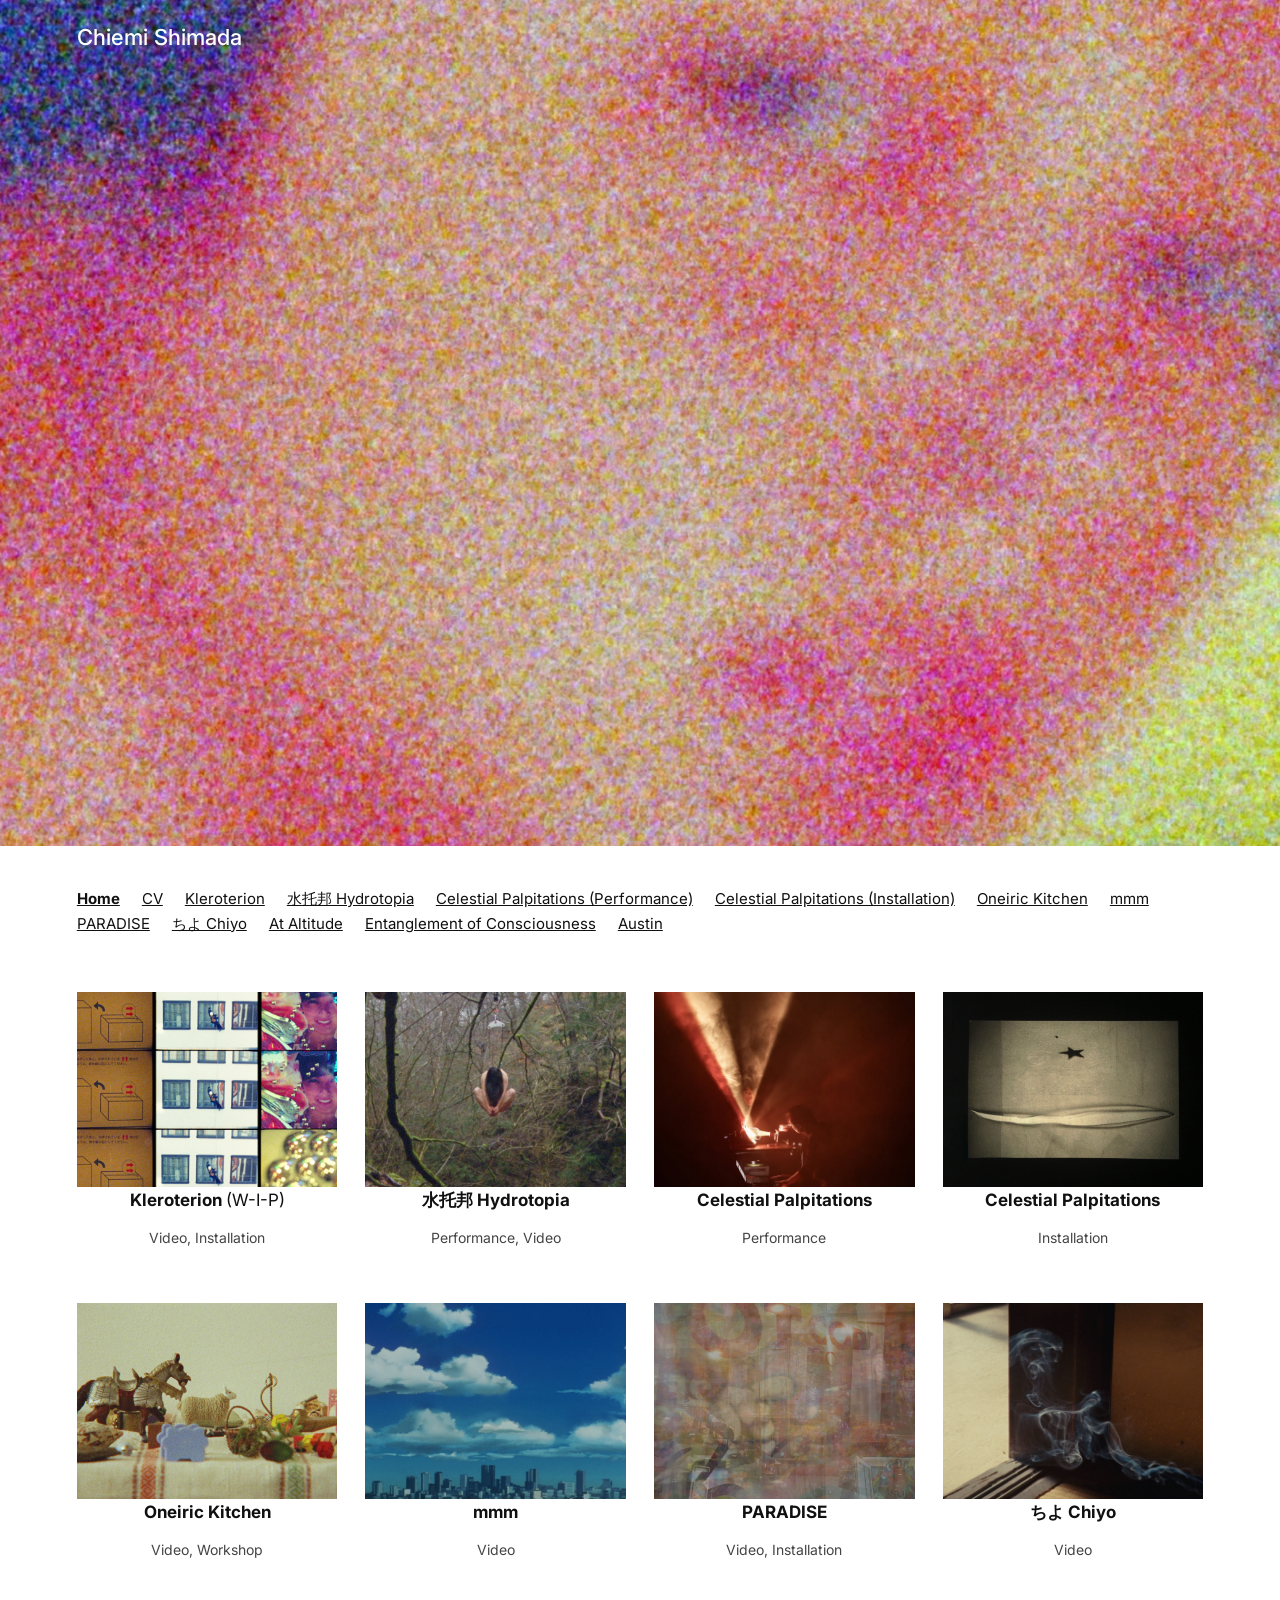
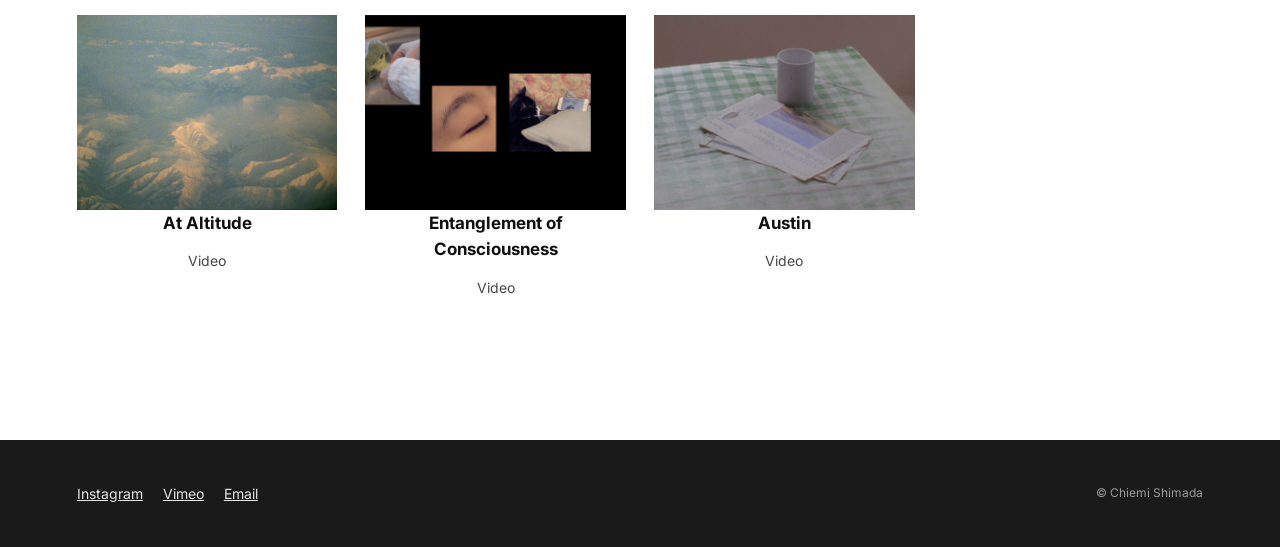
==== commit 1a2e2b32: "Update index.html" ====
--- a/index.html
+++ b/index.html
@@ -9,7 +9,7 @@
 </head>
 <body>
   <header class="site-header site-header--overlay" id="home-header">
-    <div class="bar"><a class="mark" href="index.html">Chiemi Shimada</a></div>
+    <div class="bar"><a class="mark" href="index.html" font="cabazon">Chiemi Shimada</a></div>
   </header>
 
 <div class="hero-banner">
--- a/css/style.css
+++ b/css/style.css
@@ -28,7 +28,7 @@
   background: var(--paper);
   color: var(--ink);
   font-family: var(--f-ui);
-  font-size: 13px;
+  font-size: 16px;
   line-height: 1.55;
 }
 
@@ -46,9 +46,9 @@
 .hero-banner{
   position: relative;
   width: 100%;
-  height: 100vh;
+  height: 94vh;
   min-height: 520px;
-  max-height: 1080px;
+  max-height: 920px;
   overflow: hidden;
   background:
     repeating-linear-gradient(135deg, #d8d3c6, #d8d3c6 10px, #cfc9ba 10px, #cfc9ba 20px);
@@ -138,37 +138,35 @@
 }
 
 .card{
-  flex: 0 0 calc(33.333% - 19px);
-  border: none !important;
-  outline: none !important;
-  box-shadow: none !important;
-}
-
-.card .media-frame{
-  width: 100%;
-  aspect-ratio: 4 / 3;
+  text-decoration: none;
+  color: var(--ink);
+  display: block;
+  flex: 0 0 calc(25% - 21px);
+  min-width: 220px;
+}
+
+.card .thumb{
+  aspect-ratio: 5 / 4.2;
   overflow: hidden;
+  background: #efefef;
   margin-bottom: 14px;
-  padding: 0;
-  background: none;
-  border: none !important;
-  outline: none !important;
-  box-shadow: none !important;
-}
-
-.card .thumb img{
-  display: block;
-  width: 100%;
-  height: 100%;
-  object-fit: cover;
-  border: none !important;
-  outline: none !important;
-  box-shadow: none !important;
+}
+.card .thumb img{ width: 100%; height: 100%; object-fit: cover; }
+.card .thumb.placeholder{
+  display: flex;
+  align-items: center;
+  justify-content: center;
+  font-size: 11px;
+  letter-spacing: .04em;
+  text-transform: uppercase;
+  color: #9a9a9a;
+  background:
+    repeating-linear-gradient(135deg, #efefef, #efefef 10px, #e4e4e4 10px, #e4e4e4 20px);
 }
 
 .card .title{
   text-align: center;
-  font-size: 14px;
+  font-size: 17px;
   font-weight: 700;
   margin: 0 0 4px;
 }
@@ -176,7 +174,7 @@
 
 .card .tags{
   text-align: center;
-  font-size: 12px;
+  font-size: 14px;
   color: var(--ink-soft);
 }
 
@@ -199,7 +197,7 @@
 .project-head .backlink:hover{ color: var(--ink); }
 
 .project-head h1{
-  font-size: clamp(20px, 4vw, 38px);
+  font-size: clamp(28px, 4vw, 38px);
   font-weight: 700;
   margin: 0 0 4px;
   line-height: 1.2;
@@ -257,12 +255,40 @@
   text-transform: uppercase;
   color: #9a9a9a;
   text-align: center;
-  padding: 10px;
-}
-.media-grid.editorial .media-frame {
-  aspect-ratio: auto;
+  padding: 0px;
 }
 .media-frame img{ width: 100%; height: 100%; object-fit: cover; }
+
+.image-group {
+  display: grid;
+  grid-template-columns: 1fr 1fr;
+  gap: 20px;
+  margin: 30px 0;
+}
+
+.left-images {
+  display: grid;
+  grid-template-rows: 1fr 1fr;
+  gap: 20px;
+}
+
+.left-images .media-frame {
+  padding: 0;
+  margin: 0;
+  overflow: hidden;
+}
+
+.left-images img,
+.right-image img {
+  display: block;
+  width: 100%;
+  height: 100%;
+  object-fit: cover;
+}
+
+.right-image {
+  overflow: hidden;
+}
 
 .video-embed{
   position: relative;
@@ -329,24 +355,6 @@
 .proj-nav .dir{ display:block; font-size: 10px; letter-spacing:.08em; color: #b0b0b0; text-transform: uppercase; margin-bottom: 4px; }
 .proj-nav .next{ text-align: right; }
 
-.kleroterion-layout .image-1 {
-  grid-column: 1 / 9;
-}
-
-.kleroterion-layout .image-2 {
-  grid-column: 10 / 13;
-  margin-top: 100px;
-}
-
-.kleroterion-layout .image-3 {
-  grid-column: 3 / 11;
-  margin-top: 80px;
-}
-
-.kleroterion-layout .image-4 {
-  grid-column: 1 / 6;
-}
-
 /* ---------- CV page --------------------------------------------------------- */
 
 .cv-head{
@@ -408,6 +416,57 @@
   .cv-columns{ flex-direction: column; gap: 8px; }
 }
 
+/* ---------- special image-layout blocks (used inline within the standard
+   project-body wrap, e.g. on the Kleroterion page) ---------------------- */
+
+.grid3{
+  margin-bottom: 28px;
+}
+.grid3 .media-frame{ aspect-ratio: 4 / 3; }
+
+.split-2{
+  display: flex;
+  gap: 16px;
+  margin-bottom: 16px;
+}
+.split-2 .stack{
+  flex: 1;
+  display: flex;
+  flex-direction: column;
+  gap: 16px;
+}
+.split-2 .stack .media-frame{ aspect-ratio: 4 / 3; }
+.split-2 .tall{ flex: 1.7; }
+.split-2 .tall .media-frame{ aspect-ratio: 4 / 3; }
+
+.row-2{
+  display: flex;
+  gap: 16px;
+  margin-bottom: 16px;
+}
+.row-2 .media-frame{ flex: 1; aspect-ratio: 4 / 3; }
+
+.row-2-captioned{
+  display: flex;
+  gap: 16px;
+  margin-bottom: 40px;
+}
+.row-2-captioned figure{ margin: 0; flex: 1; }
+.row-2-captioned .media-frame{ aspect-ratio: 4 / 3; }
+.row-2-captioned figcaption{
+  text-align: center;
+  font-size: 11.5px;
+  font-style: italic;
+  color: var(--grey);
+  margin-top: 8px;
+}
+
+@media (max-width: 700px){
+  .split-2{ flex-direction: column; }
+  .row-2{ flex-direction: column; }
+  .row-2-captioned{ flex-direction: column; }
+}
+
 /* ---------- footer ---------------------------------------------------------- */
 
 .site-footer{
